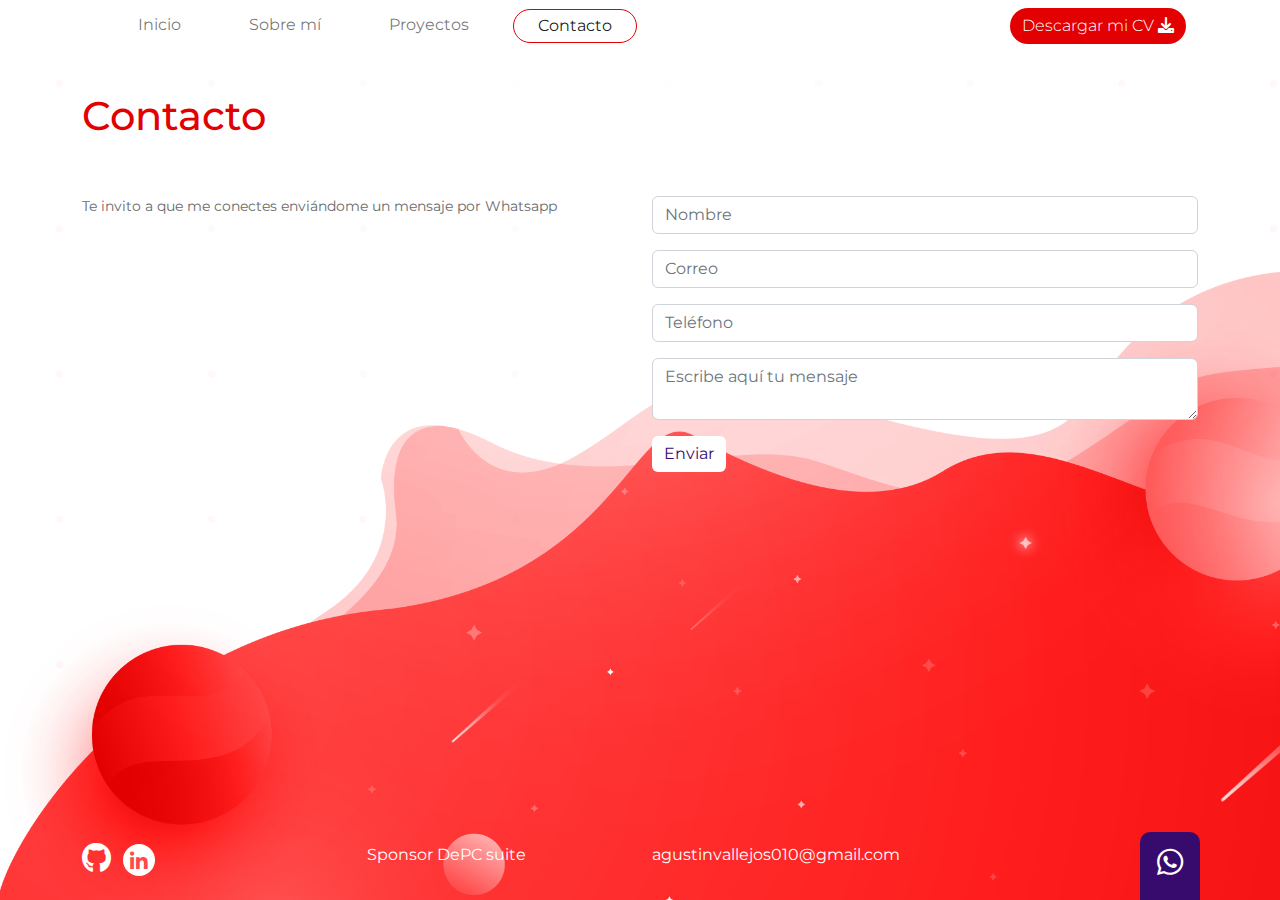
==== contacto.html @ 18cff3fe "Configuracion inicial" ====
<!DOCTYPE html>
<html lang="es" class="h-100">

<head>
    <meta charset="UTF-8">
    <meta http-equiv="X-UA-Compatible" content="IE=edge">
    <meta name="viewport" content="width=device-width, initial-scale=1.0">
    <title>Contacto</title>
    <link rel="stylesheet" href="css/fontawesome/css/all.min.css">
    <link rel="stylesheet" href="css/fontawesome/css/fontawesome.min.css">
    <link rel="stylesheet" href="css/bootstrap/css/bootstrap.min.css">
    <script src="css/bootstrap/js/bootstrap.bundle.min.js"></script>
    <link rel="stylesheet" href="css/estilos.css">
</head>

<body id="contacto" class="d-flex flex-column h-100">
    <header class="container">
        <nav class="navbar navbar-expand-md mb-4">
            <div class="container-fluid">
                <button class="navbar-toggler" type="button" data-bs-toggle="collapse" data-bs-target="#navbarCollapse"
                    aria-controls="navbarCollapse" aria-expanded="false" aria-label="Toggle navigation">
                    <span class="navbar-toggler-icon"></span>
                </button>
                <div class="collapse navbar-collapse" id="navbarCollapse">
                    <ul class="navbar-nav me-auto mb-2 mb-md-0">
                        <li class="nav-item">
                            <a class="nav-link px-4 py-1" href="index.html">Inicio</a>
                        </li>
                        <li class="nav-item">
                            <a class="nav-link px-4 py-1" href="sobre-mi.html">Sobre mí</a>
                        </li>
                        <li class="nav-item">
                            <a class="nav-link px-4 py-1" href="proyectos.html">Proyectos</a>
                        </li>
                        <li class="nav-item">
                            <a class="nav-link active px-4 py-1" href="contacto.html">Contacto</a>
                        </li>
                    </ul>
                    <div class="d-inline">
                        <a href="" class="btn btn-rojo">Descargar mi CV <i class="fa fa-download"></i></a>
                    </div>
                </div>
            </div>
        </nav>
    </header>

    <main class="container">
        <div class="row">
            <div class="col-12 pt-3 pb-5">
                <h1>Contacto</h1>
            </div>
        </div>

        <div class="row">
            <div class="col-6">
                <p>Te invito a que me conectes enviándome un mensaje por Whatsapp</p>
            </div>

            <div class="col-6">
                <form action="" method="POST">
                    <div class="pb-3">
                        <input type="text" name="txtNombre" id="txtNombre" placeholder="Nombre" class="form-control">
                    </div>
                    <div class="pb-3">
                        <input type="email" name="txtCorreo" id="txtCorreo" placeholder="Correo" class="form-control">
                    </div>
                    <div class="pb-3">
                        <input type="tel" name="txtTelefono" id="txtTelefono" placeholder="Teléfono"
                            class="form-control">
                    </div>
                    <div class="pb-3">
                        <textarea name="txtMensaje" id="txtMensaje" placeholder="Escribe aquí tu mensaje"
                            class="form-control"></textarea>
                    </div>
                    <div class="">
                        <button type="sumbit" name="btnEnviar" id="btnEnviar" class="btn">Enviar</button>
                    </div>
                </form>
            </div>
        </div>
    </main>

    <footer class="container mt-auto pb-4">
        <div class="btn-whatsapp">
            <a href="https://api.whatsapp.com/send?phone=541173654688" target="_blank"
                title="Contactame por Whatsapp"> <i class="fa-brands fa-whatsapp"></i></a>
        </div>
        <div class="row">
            <div class="col-3">
                <a href="" target="_blank" title="Github"> <i class="fab fa-github"></i></a>
                <a href="https://www.linkedin.com/in/agustin-vallejos/" target="_blank" title="Linkedin"> <i class="fab fa-linkedin-in"></i></a>
            </div>

            <div class="col-3">
                Sponsor <a href="">DePC suite</a>
            </div>

            <div class="col-3">
                <a href="mailto:agustinvallejos010@gmail.com">agustinvallejos010@gmail.com</a>
            </div>
        </div>
    </footer>
</body>

</html>
---- css/estilos.css ----
@import url('https://fonts.googleapis.com/css2?family=Montserrat:ital,wght@0,100;0,200;0,300;0,400;0,500;0,600;0,700;0,800;0,900;1,100;1,200;1,300;1,400;1,500;1,600;1,700;1,800;1,900&display=swap');

body {
    font-family: 'Montserrat', sans-serif;
}

nav .active {
border: 1px solid #E20000;
border-radius: 20px;
}

#contacto {
    background-image: url(../images/fondo-contacto.png);
    background-size: cover;
}

#proyectos {
    background-image: url(../images/fondo-proyectos.png);
    background-size:cover;
}

#inicio {
    background-image: url(../images/fondo-contacto.png);
    background-size: cover;
}

#proyectos img {
    height: 210px;
}


#proyectos h2 {
    color: white;
    font-size: 16px;
}

#proyectos p {
    font-size: 14px;
}

h1 {
    color: #E20000
}

p {
    color: #6a6a6a;
}

.btn {
    color: #370a6d;
    background-color: white;
    border: 0px;
}

.btn:hover {
    color: white;
    background-color: #370a6d;
}


.btn-whatsapp {
    background-color: #370a6d;
    color: white;
    width: 60px;
    border-top-left-radius: 10px;
    border-top-right-radius: 10px;
    font-size: 30px;
    text-align: center;
    padding: 8px 0 15px 0;
    right: 80px;
    position: fixed;
   bottom: 0px;
}

footer .fa-whatsapp {
    color: white;
}



footer {
    color: white;
}

footer a {
    color: white;
    text-decoration: none;
}

footer .fa-github {
    font-size: 30px;
    color: white;
}
footer .fa-linkedin-in {
    color: #ff4a49;
    background-color: white;
    font-size: 20px;
    border: 0px;
    height: 32px;
    width: 32px;
    text-align: center;
    padding: 8px 0 0 0;
    border-radius: 80px;
    margin: 0 8px;
}

main p {
    font-size: 14px;
}

.color-gradiente {
    background: rgba(184, 37, 20, 1);
    height: 50px;
}

.card {
    border: 1px solid gainsboro;
}

.card p {
    height: 90px;
}


.btn-rojo {
    color: white;
    font-weight: 300;
    background-color:#E20000;
    border-radius: 120px;
}

#proyectos footer .fa-github {
    color:#E20000;
}

#proyectos footer .fa-linkedin-in {
    color: white;
    background-color: #E20000;
}

#proyectos footer a {
    color:rgba(240, 47, 23, 1);
    text-decoration: underline;
}

.sponsor {
    color: red;
}

.cof {
    color:rgba(240, 47, 23, 1);
    text-decoration: none;
}

 #inicio p{
    color: white;
    font-size: 17px;
    font-weight: 600;
    border: 1px white solid;
    border-radius: 50px;
 }

 .btn-know {
    border-radius: 15px;
 }

 nav li{
    padding-left: 20px;
 }

 .div-cohete {
    height: 410px;
 }
 .cohete {
    height: 400px;
 }

 .cohete:hover {
    height: 410px;
 }
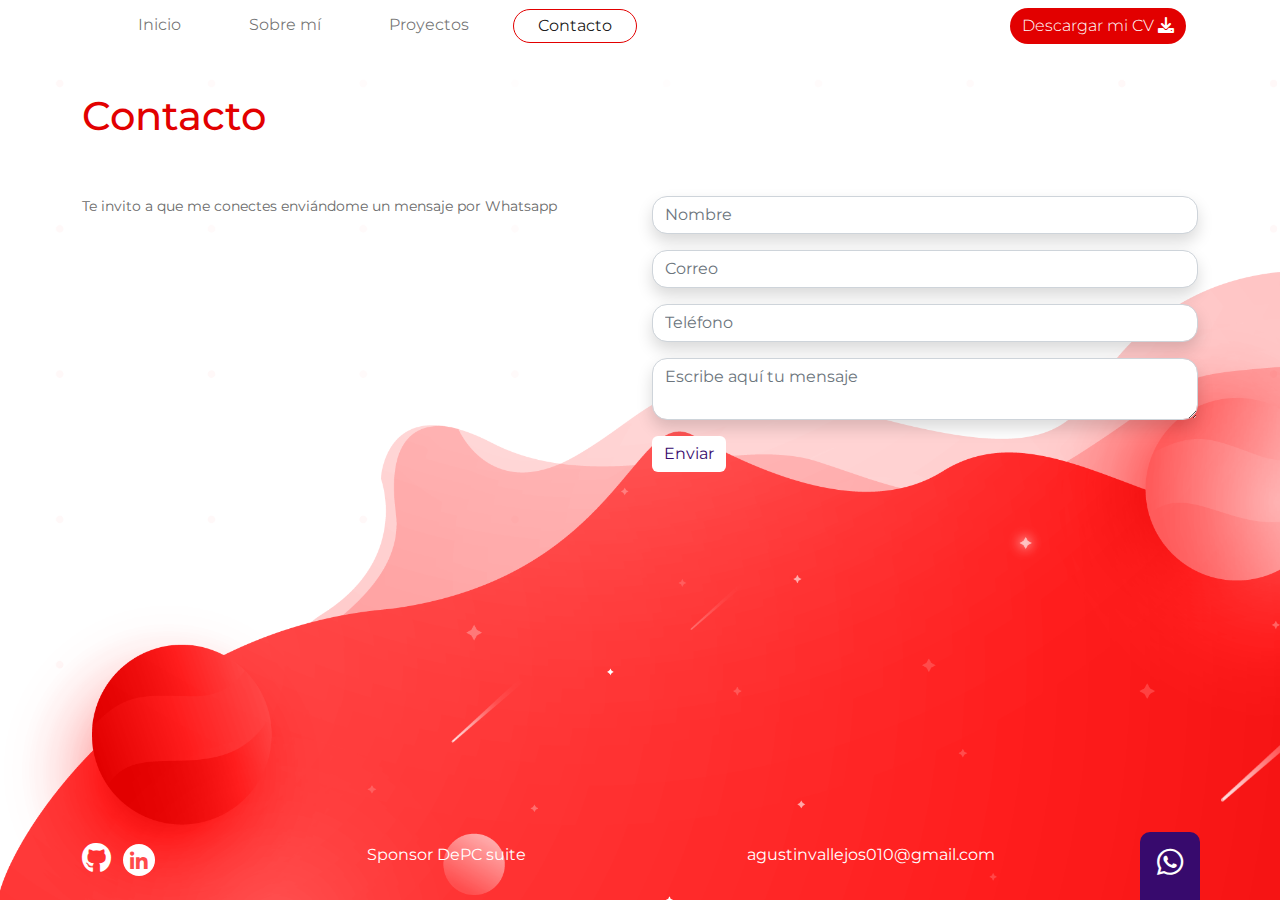
==== commit 7e70822e: "Portafolio responsive completo" ====
--- a/contacto.html
+++ b/contacto.html
@@ -52,25 +52,25 @@
         </div>
 
         <div class="row">
-            <div class="col-6">
+            <div class="col-12 col-sm-6">
                 <p>Te invito a que me conectes enviándome un mensaje por Whatsapp</p>
             </div>
 
-            <div class="col-6">
+            <div class="col-12 col-sm-6">
                 <form action="" method="POST">
                     <div class="pb-3">
-                        <input type="text" name="txtNombre" id="txtNombre" placeholder="Nombre" class="form-control">
+                        <input type="text" name="txtNombre" id="txtNombre" placeholder="Nombre" class="form-control shadow">
                     </div>
                     <div class="pb-3">
-                        <input type="email" name="txtCorreo" id="txtCorreo" placeholder="Correo" class="form-control">
+                        <input type="email" name="txtCorreo" id="txtCorreo" placeholder="Correo" class="form-control shadow">
                     </div>
                     <div class="pb-3">
                         <input type="tel" name="txtTelefono" id="txtTelefono" placeholder="Teléfono"
-                            class="form-control">
+                            class="form-control shadow">
                     </div>
                     <div class="pb-3">
                         <textarea name="txtMensaje" id="txtMensaje" placeholder="Escribe aquí tu mensaje"
-                            class="form-control"></textarea>
+                            class="form-control shadow" required style="Height:ol-sm-3"></textarea>
                     </div>
                     <div class="">
                         <button type="sumbit" name="btnEnviar" id="btnEnviar" class="btn">Enviar</button>
@@ -86,16 +86,16 @@
                 title="Contactame por Whatsapp"> <i class="fa-brands fa-whatsapp"></i></a>
         </div>
         <div class="row">
-            <div class="col-3">
+            <div class="col-6 col-sm-3">
                 <a href="" target="_blank" title="Github"> <i class="fab fa-github"></i></a>
                 <a href="https://www.linkedin.com/in/agustin-vallejos/" target="_blank" title="Linkedin"> <i class="fab fa-linkedin-in"></i></a>
             </div>
 
-            <div class="col-3">
+            <div class="col-6 col-sm-3">
                 Sponsor <a href="">DePC suite</a>
             </div>
 
-            <div class="col-3">
+            <div class="col-11 offset-1 col-sm-3">
                 <a href="mailto:agustinvallejos010@gmail.com">agustinvallejos010@gmail.com</a>
             </div>
         </div>
--- a/css/estilos.css
+++ b/css/estilos.css
@@ -5,8 +5,8 @@
 }
 
 nav .active {
-border: 1px solid #E20000;
-border-radius: 20px;
+    border: 1px solid #E20000;
+    border-radius: 20px;
 }
 
 #contacto {
@@ -16,7 +16,7 @@
 
 #proyectos {
     background-image: url(../images/fondo-proyectos.png);
-    background-size:cover;
+    background-size: cover;
 }
 
 #inicio {
@@ -69,7 +69,7 @@
     padding: 8px 0 15px 0;
     right: 80px;
     position: fixed;
-   bottom: 0px;
+    bottom: 0px;
 }
 
 footer .fa-whatsapp {
@@ -91,6 +91,7 @@
     font-size: 30px;
     color: white;
 }
+
 footer .fa-linkedin-in {
     color: #ff4a49;
     background-color: white;
@@ -109,7 +110,7 @@
 }
 
 .color-gradiente {
-    background: rgba(184, 37, 20, 1);
+    background: linear-gradient(to right, rgba(184, 37, 20, 1) 0%, rgba(214, 52, 30, 1) 47%, rgba(240, 47, 23, 1) 70%, rgba(240, 47, 23, 1) 100%);
     height: 50px;
 }
 
@@ -125,12 +126,13 @@
 .btn-rojo {
     color: white;
     font-weight: 300;
-    background-color:#E20000;
+    background-color: #E20000;
     border-radius: 120px;
 }
 
-#proyectos footer .fa-github {
-    color:#E20000;
+#proyectos footer .fa-github,
+#sobre-mi footer .fa-github {
+    color: #E20000;
 }
 
 #proyectos footer .fa-linkedin-in {
@@ -138,8 +140,15 @@
     background-color: #E20000;
 }
 
-#proyectos footer a {
-    color:rgba(240, 47, 23, 1);
+#sobre-mi footer .fa-linkedin-in {
+    color: red;
+    background-color: white;
+    ;
+}
+
+#proyectos footer a,
+#sobre-mi footer a {
+    color: rgba(240, 47, 23, 1);
     text-decoration: underline;
 }
 
@@ -148,40 +157,207 @@
 }
 
 .cof {
-    color:rgba(240, 47, 23, 1);
+    color: rgba(240, 47, 23, 1);
     text-decoration: none;
 }
 
- #inicio p{
+#inicio p {
     color: white;
     font-size: 17px;
     font-weight: 600;
     border: 1px white solid;
     border-radius: 50px;
- }
-
- .btn-know {
-    border-radius: 15px;
- }
-
- nav li{
+}
+
+.btn-know {
+    border-radius: 15px;
+}
+
+nav li {
     padding-left: 20px;
- }
-
- .div-cohete {
+}
+
+.div-cohete {
     height: 410px;
- }
- .cohete {
+}
+
+.cohete {
     height: 400px;
- }
-
- .cohete:hover {
+}
+
+.cohete:hover {
     height: 410px;
- }
-
-
-
-
-
-
-
+}
+
+.agustin {
+    border-radius: 50%;
+}
+
+
+#sobre-mi p {
+    font-size: 16px;
+}
+
+#sobre-mi h1 {
+    font-size: 36px;
+}
+
+#stack-tecnologico {
+    background-color: #E20000;
+    color: white;
+}
+
+#stack-tecnologico h2 {
+    font-size: 24px;
+    color: white;
+}
+
+.lenguajes h3 {
+    font-size: 14px;
+    color: black;
+    font-weight: 300;
+}
+
+.lenguajes {
+    background-color: white;
+    border-radius: 3%;
+    height: 190px;
+}
+
+.maletin {
+    color: #370A6D;
+    font-size: 24px;
+    font-weight: 400;
+}
+
+#experiencia h3 {
+    font-size: 18px;
+    font-weight: 600;
+    color: #6A6A6A;
+}
+
+#experiencia h4 {
+    color: #370A6D;
+    font-size: 17px;
+    text-transform: uppercase;
+}
+
+#experiencia h5,
+#formacion h5,
+#cursos h5 {
+    font-size: 14px;
+    color: #6A6A6A;
+
+}
+
+#formacion h2,
+#cursos h2 {
+    color: red;
+    font-size: 24px;
+    font-weight: 400;
+}
+
+#formacion h3,
+#cursos h3 {
+    color: #6A6A6A;
+    font-size: 18px;
+    font-weight: 600;
+}
+
+#formacion h4,
+#cursos h4 {
+    color: #E20000;
+    font-size: 17px;
+}
+
+#formacion a {
+    text-decoration: none;
+    color: #6a6a6a
+}
+
+.baw {
+    -webkit-filter: grayscale(100%);
+    filter: grayscale(100%);
+}
+
+.baw:hover {
+    filter: grayscale(0%);
+}
+
+#hobbies {
+    background-color: #eee;
+}
+
+#hobbies .fas {
+    font-size: 80px;
+    color: white;
+}
+
+#hobbies .card {
+    background-color: #370A6D;
+    border-radius: 15px;
+}
+
+.card-idiomas {
+    border-radius: 15px;
+}
+
+#hobbies h2 {
+    font-size: 16px;
+}
+
+#hobbies ul {
+    font-size: 14px;
+    list-style-type: none;
+}
+
+#contacto input {
+    border-radius: 15px;
+}
+
+#contacto textarea {
+    border-radius: 15px;
+}
+
+@media (max-width: 750px) {
+
+
+    #inicio p {
+        color: #E20000;
+        font-size: 16px;
+        border: #E20000 1px solid;
+        padding: 10px;
+    }
+
+    #inicio footer,
+    #contacto footer {
+        color: #E20000
+    }
+
+    #inicio footer a,
+    #contacto footer a {
+        color: #E20000
+    }
+
+    #inicio .fa-github,
+    #contacto .fa-github {
+        color: red;
+    }
+
+
+    #contacto,
+    #inicio {
+        background-image: url("../images/fondo-proyectos.png");
+        background-size: contain;
+        background-repeat: no-repeat;
+    }
+
+    #proyectos {
+        background-size: contain;
+        background-repeat: no-repeat;
+    }
+
+    #contacto textarea {
+        height: 150px;
+    }
+}